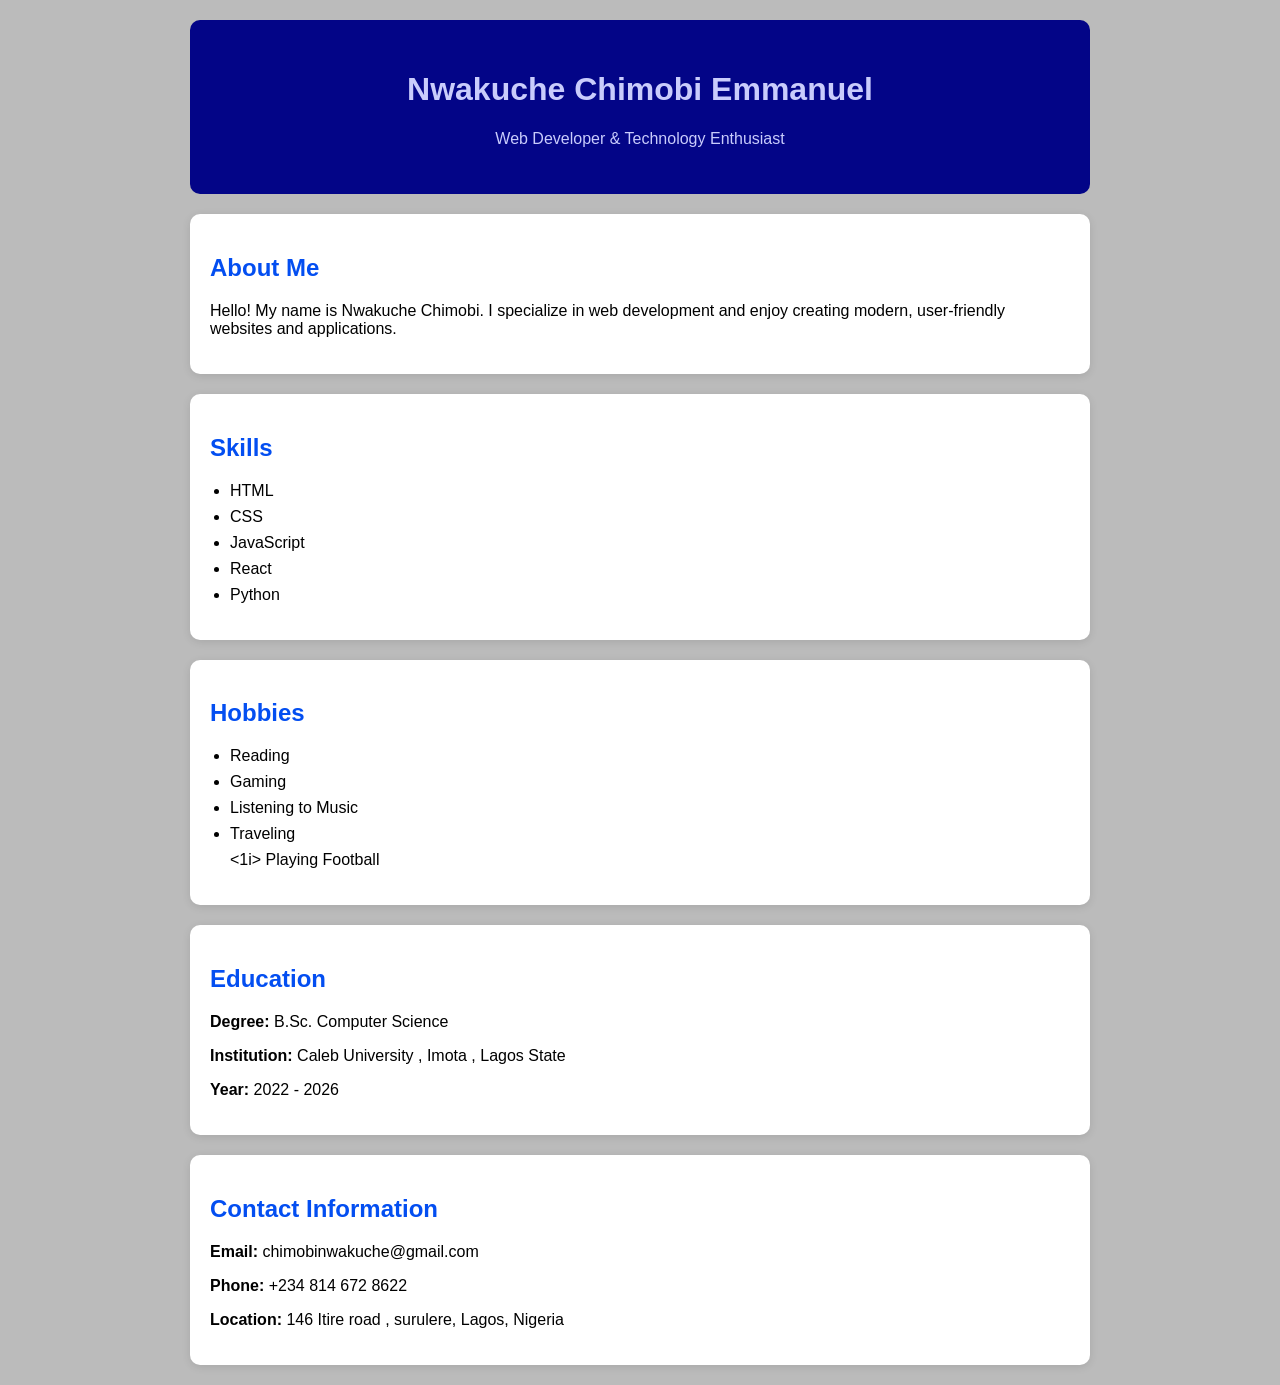
==== index.html @ 9795b84e "who are you" ====
<!DOCTYPE html>
<html lang="en">
<head>
    <meta charset="UTF-8">
    <meta name="viewport" content="width=device-width, initial-scale=1.0">
    <title>Personal Profile</title>
    <link rel="stylesheet" href="index.css">
</head>
<body>

    <div class="container">

        <header>
            <h1>Nwakuche Chimobi Emmanuel</h1>
            <p>Web Developer & Technology Enthusiast</p>
        </header>

        <section class="card">
            <h2>About Me</h2>
            <p>
                Hello! My name is Nwakuche Chimobi. I specialize in web development
                and enjoy creating modern, user-friendly websites and applications.
            </p>
        </section>

        <section class="card">
            <h2>Skills</h2>
            <ul>
                <li> HTML</li>
                <li> CSS</li>
                <li> JavaScript</li>
                <li> React</li>
                <li> Python</li>
            </ul>
        </section>

        <section class="card">
            <h2>Hobbies</h2>
            <ul>
                <li> Reading </li>
                <li> Gaming </li>
                <li> Listening to Music </li>
                <li> Traveling </li>
                <1i> Playing Football </1i>
            </ul>
        </section>

        <section class="card">
            <h2>Education</h2>
            <p><strong>Degree:</strong> B.Sc. Computer Science</p>
            <p><strong>Institution:</strong> Caleb University , Imota , Lagos State </p>
            <p><strong>Year:</strong> 2022 - 2026 </p>
        </section>

        <section class="card">
            <h2>Contact Information</h2>
            <p><strong>Email:</strong> chimobinwakuche@gmail.com</p>
            <p><strong>Phone:</strong> +234 814 672 8622 </p>
            <p><strong>Location:</strong> 146 Itire road , surulere, Lagos, Nigeria</p>
        </section>

    </div>

</body>
</html>
---- index.css ----
body {
    margin: 0;
    padding: 0;
    font-family: Arial, sans-serif;
    background-color: #03030344;
}

.container {
    width: 80%;
    max-width: 900px;
    margin: 20px auto;
}

header {
    background-color: #030587;
    color: rgb(201, 204, 252);
    text-align: center;
    padding: 30px;
    border-radius: 10px;
}

.card {
    background-color: white;
    margin-top: 20px;
    padding: 20px;  
    border-radius: 10px;
    box-shadow: 0 2px 8px rgba(0, 0, 0, 0.1);
}

.card h2 {
    color: #034ef1;
}

ul {
    padding-left: 20px;
}

li {
    margin-bottom: 8px;
}
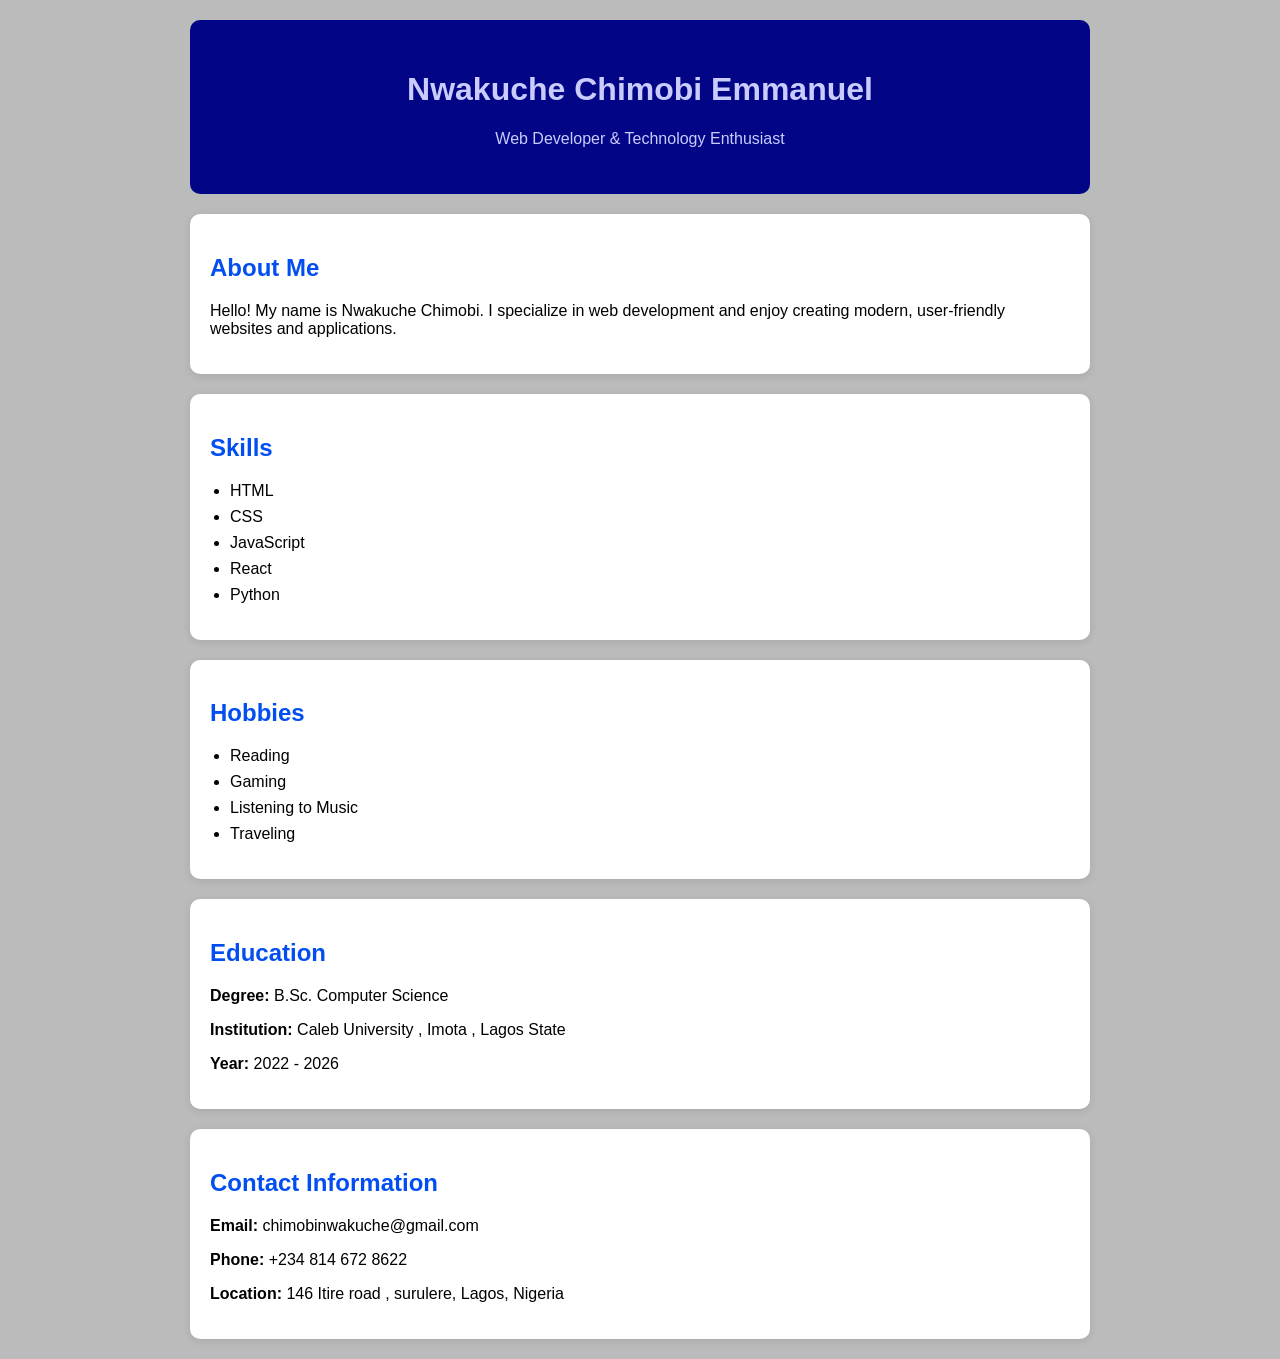
==== commit 6a6e16a7: "what is your name" ====
--- a/index.html
+++ b/index.html
@@ -41,7 +41,6 @@
                 <li> Gaming </li>
                 <li> Listening to Music </li>
                 <li> Traveling </li>
-                <1i> Playing Football </1i>
             </ul>
         </section>
 
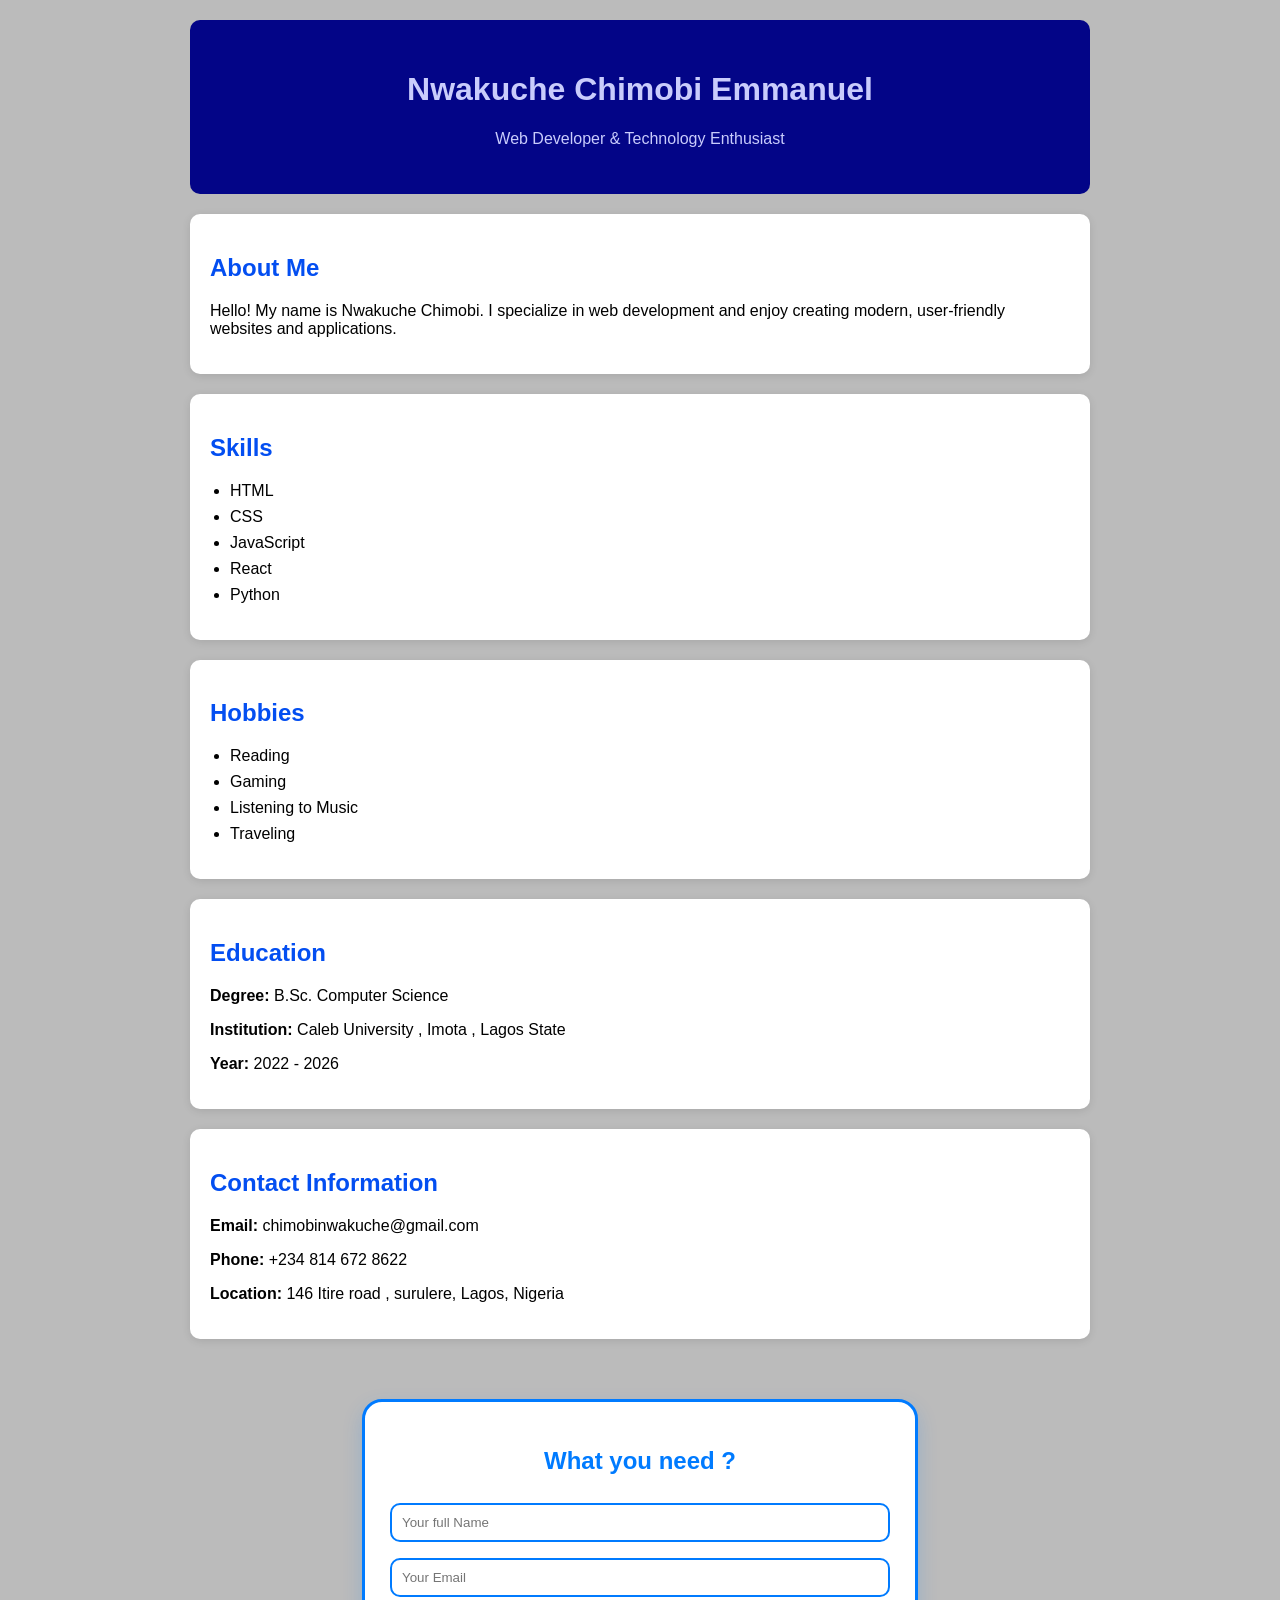
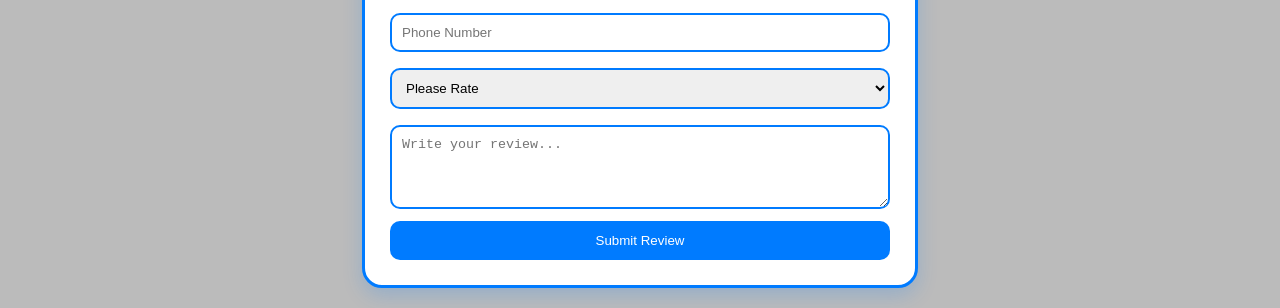
==== commit 7535edc7: "Customer review added" ====
--- a/index.html
+++ b/index.html
@@ -59,6 +59,28 @@
         </section>
 
     </div>
+    <section class="review-box">
+    <h2>What you need ?</h2>
+
+    <form>
+        <input type="text" placeholder="Your full Name" required>
+        <input type="email" placeholder="Your Email" required>
+        <input type="tel" placeholder="Phone Number">
+
+        <select required>
+            <option value="">Please Rate</option>
+            <option> Excellent</option>
+            <option> Very Good</option>
+            <option> Good</option>
+            <option> Fair</option>
+            <option> Poor</option>
+        </select>
+
+        <textarea rows="4" placeholder="Write your review..." required></textarea>
+
+        <button type="submit">Submit Review</button>
+    </form>
+</section>
 
 </body>
 </html>
--- a/index.css
+++ b/index.css
@@ -37,4 +37,40 @@
 
 li {
     margin-bottom: 8px;
+}
+.review-box {
+    width: 80%;
+    max-width: 500px;
+    background: white;
+    border: 3px solid #007BFF;
+    border-radius: 20px;
+    padding: 25px;
+    margin: 60px auto 20px auto; /* centers it near bottom */
+    box-shadow: 0 8px 20px rgba(0,123,255,0.2);
+}
+
+.review-box h2 {
+    text-align: center;
+    color: #007BFF;
+}
+
+.review-box input,
+.review-box select,
+.review-box textarea {
+    width: 100%;
+    padding: 10px;
+    margin: 8px 0;
+    border: 2px solid #007BFF;
+    border-radius: 10px;
+    box-sizing: border-box;
+}
+
+.review-box button {
+    width: 100%;
+    padding: 12px;
+    background: #007BFF;
+    color: white;
+    border: none;
+    border-radius: 10px;
+    cursor: pointer;
 }
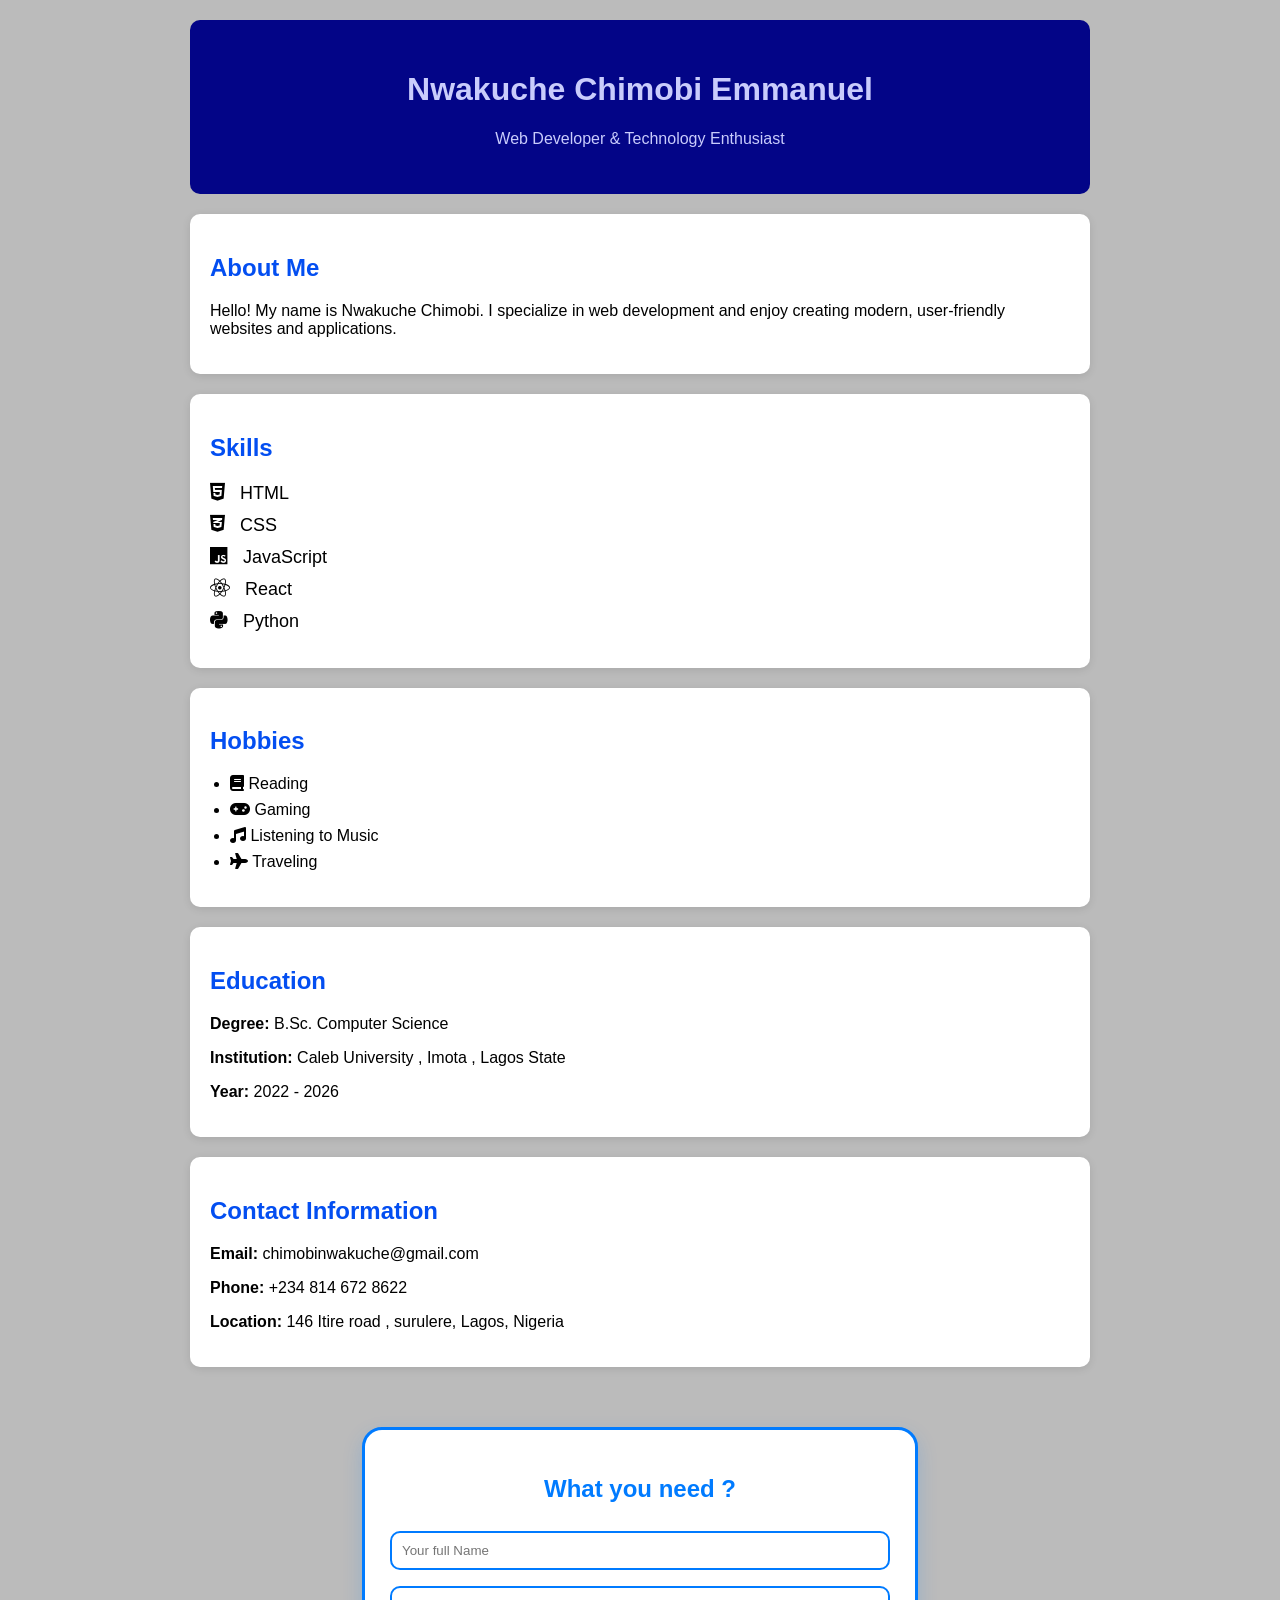
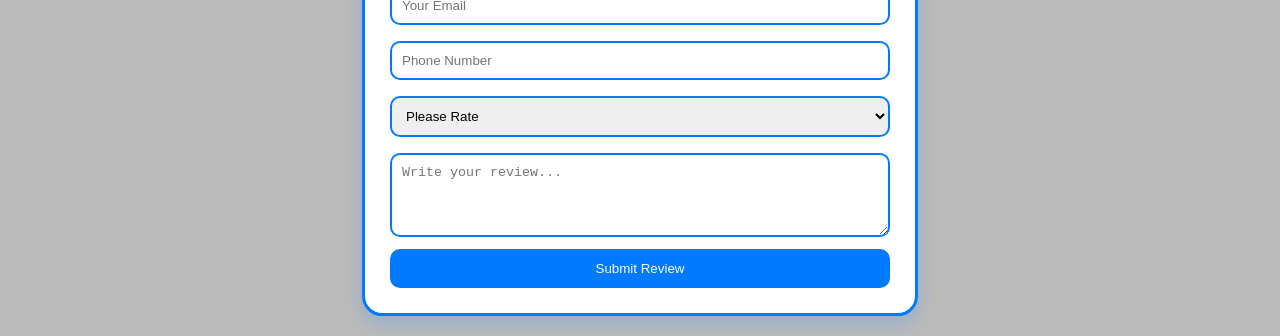
==== commit 3b54b58d: "Icons Added" ====
--- a/index.html
+++ b/index.html
@@ -5,6 +5,7 @@
     <meta name="viewport" content="width=device-width, initial-scale=1.0">
     <title>Personal Profile</title>
     <link rel="stylesheet" href="index.css">
+    <link rel="stylesheet" href="https://cdnjs.cloudflare.com/ajax/libs/font-awesome/6.5.1/css/all.min.css">
 </head>
 <body>
 
@@ -25,22 +26,23 @@
 
         <section class="card">
             <h2>Skills</h2>
-            <ul>
-                <li> HTML</li>
-                <li> CSS</li>
-                <li> JavaScript</li>
-                <li> React</li>
-                <li> Python</li>
+            <ul class="skills-list">
+
+                <li><i class="fab fa-html5"></i> HTML</li>
+                <li><i class="fab fa-css3-alt"></i> CSS</li>
+                <li><i class="fab fa-js"></i> JavaScript</li>
+                <li><i class="fab fa-react"></i> React</li>
+                <li><i class="fab fa-python"></i> Python</li>
             </ul>
         </section>
 
         <section class="card">
             <h2>Hobbies</h2>
-            <ul>
-                <li> Reading </li>
-                <li> Gaming </li>
-                <li> Listening to Music </li>
-                <li> Traveling </li>
+            <ul class="hobbies-list">
+                <li><i class="fas fa-book"></i> Reading </li>
+                <li><i class="fas fa-gamepad"></i> Gaming </li>
+                <li><i class="fas fa-music"></i> Listening to Music </li>
+                <li><i class="fas fa-plane"></i> Traveling </li>
             </ul>
         </section>
 
--- a/index.css
+++ b/index.css
@@ -73,4 +73,19 @@
     border: none;
     border-radius: 10px;
     cursor: pointer;
+}
+
+.skills-list {
+    list-style: none;
+    padding: 0;
+}
+
+.skills-list li {
+    margin: 10px 0;
+    font-size: 18px;
+}
+
+.skills-list i {
+    margin-right: 10px;
+    font-size: 20px;
 }
